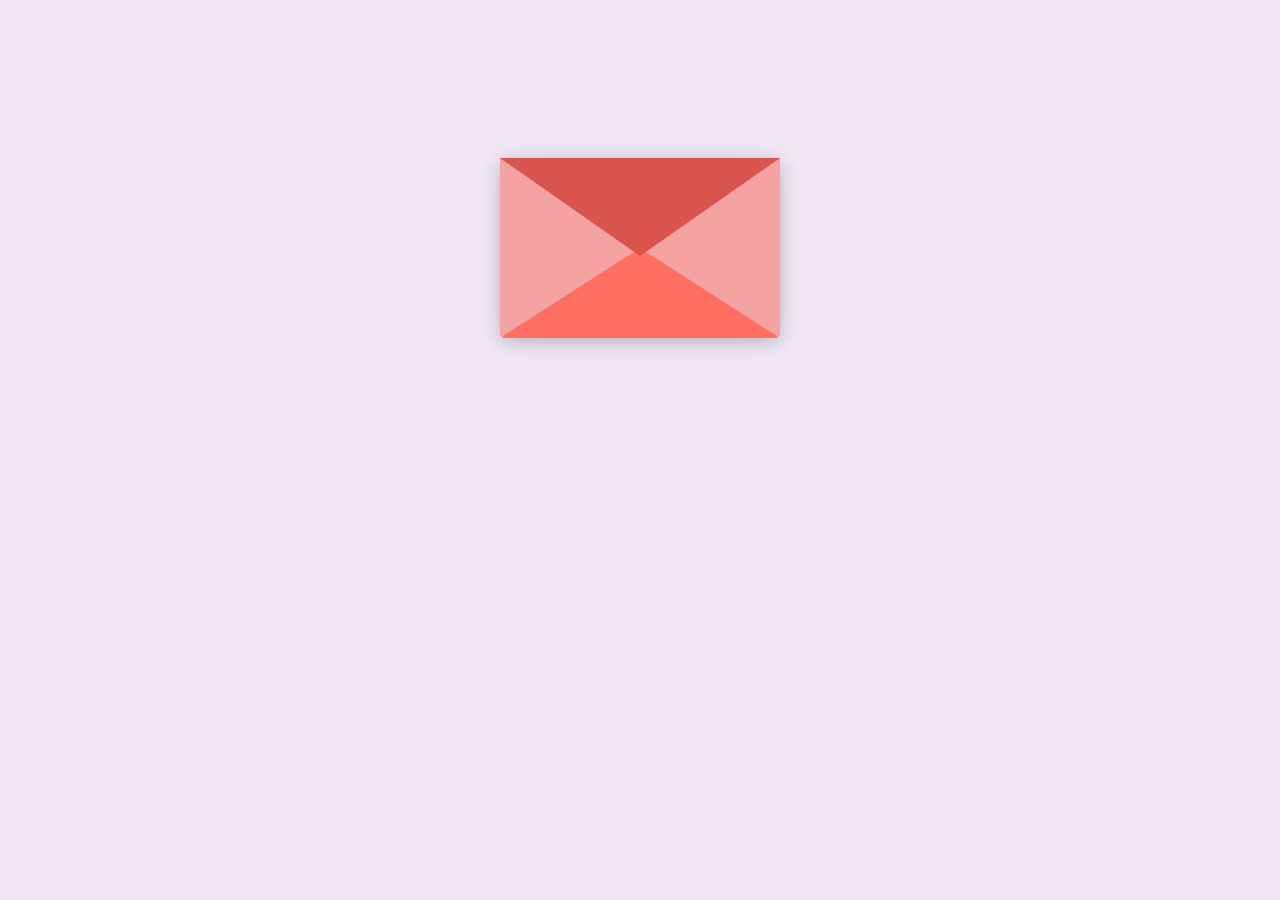
==== index.html @ 5aef2b8a "index.html" ====
<!DOCTYPE html>
<html lang="en">
  <head>
    <meta charset="UTF-8" />
    <title>Love letter for crush</title>
    <link rel="preconnect" href="https://fonts.googleapis.com" />
    <link rel="preconnect" href="https://fonts.gstatic.com" crossorigin />
    <link
      href="https://fonts.googleapis.com/css2?family=Dancing+Script:wght@400..700&display=swap"
      rel="stylesheet" />
    <link rel="stylesheet" href="love letter 2.css" />
  </head>
  <body>
    <!-- tiktok meowish -->
    <div class="envlope-wrapper">
      <div id="envelope" class="close">
        <div class="front flap"></div>
        <div class="front pocket"></div>
        <div class="letter">
         <div class="letter">
          <!-- Gunakan satu kotak pesan ini agar tulisan mengalir natural -->
          <div class="pesan-panjang">
            <b>Untuk: Lathifah Nur Safitri</b><br><br>
           Halo sayang, aku bisa buat ini loh. Keren, kan? Hehehe, aku mau ucapin terima kasih ke kamu karna sejak ada kamu aku ngerasa hari aku jadi lebih berwarna karena selalu ada orang yang menyapa aku di pagi hari, selalu ngajak main, selalu mau dengerin cerita gajelas aku tiap hari hehehe. Semoga kamu gak eneg aja sama aku yaaa. Semoga juga kamu bisa betah-betah di perantauan sana sayang, aku tau itu hal yang berat tapi aku tau kamu bisa survive di sana sayang. Oh iya, aku juga ada sedikit hadiah buat kamu yaa, hadiah yang bisa nemenin kamu dan jadi pengganti aku disana. biar kamu inget aku terus wkwkw.
          </div>
        </div>
        <div class="hearts">
          <div class="heart a1"></div>
          <div class="heart a2"></div>
          <div class="heart a3"></div>
        </div>
      </div>
    </div>
<!-- ... kode lainnya ... -->
    <div class="reset">
      <button id="open">Open</button>
      <button id="reset">Close</button>
    </div>

    <!-- Pastikan tulisan pada 'src' sama persis dengan nama file lagumu -->
    <audio id="bg-music" loop>
      <source src="perfect.mp3" type="audio/mpeg" />
    </audio>

    <script src="https://cdnjs.cloudflare.com/ajax/libs/jquery/3.5.1/jquery.min.js"></script>
    <script src="love letter 2.js"></script>
  </body>
</html>
---- love letter 2.css ----
#envelope {
  position: relative;
  width: 280px;
  height: 180px;
  border-bottom-left-radius: 6px;
  border-bottom-right-radius: 6px;
  margin-left: auto;
  margin-right: auto;
  top: 150px;
  background-color: #d9534f; /* Warm romantic red */
  box-shadow: 0 4px 20px rgba(0, 0, 0, 0.2);
}

.front {
  position: absolute;
  width: 0;
  height: 0;
  z-index: 3;
}

.flap {
  border-left: 140px solid transparent;
  border-right: 140px solid transparent;
  border-bottom: 82px solid transparent;
  /* a little smaller */
  border-top: 98px solid #d9534f; /* Same romantic red */
  /* a little larger */
  transform-origin: top;
  pointer-events: none;
}

.pocket {
  border-left: 140px solid #f5a3a2; /* Soft pinkish red for the pocket */
  border-right: 140px solid #f5a3a2;
  border-bottom: 90px solid #ff6f61; /* Lighter romantic red */
  border-top: 90px solid transparent;
  border-bottom-left-radius: 6px;
  border-bottom-right-radius: 6px;
}

.letter {
  position: relative;
  background-color: #fff;
  width: 90%;
  margin-left: auto;
  margin-right: auto;
  height: 90%;
  top: 5%;
  border-radius: 6px;
  box-shadow: 0 2px 26px rgba(0, 0, 0, 0.12);
  font-family: "Dancing Script", cursive;
  overflow: hidden;
}

.letter:after {
  content: "";
  position: absolute;
  top: 0;
  bottom: 0;
  left: 0;
  right: 0;
}

.words {
  position: absolute;
  left: 10%;
  width: 80%;
  height: 14%;
  background-color: #ffe6e6; /* Light romantic tone */
}

.words.line1 {
  top: 10%;
  font-size: 0.5rem;
  width: 20%;
  height: 7%;
  font-size: 0.7rem;
}

.words.line2 {
  top: 30%;
  text-align: center;
  font-size: 1.1rem;
}

.words.line3 {
  top: 50%;
  font-size: 1.1rem;
  text-align: center;
}

.words.line4 {
  top: 70%;
  font-size: 1.1rem;
  text-align: center;
}

.open .flap {
  transform: rotateX(180deg);
  transition: transform 0.4s ease, z-index 0.6s;
  z-index: 1;
}

.close .flap {
  transform: rotateX(0deg);
  transition: transform 0.4s 0.6s ease, z-index 1s;
  z-index: 5;
}

.close .letter {
  transform: translateY(0px);
  transition: transform 0.4s ease, z-index 1s;
  z-index: 1;
}

.open .letter {
  transform: translateY(-100px);
  transition: transform 0.4s 0.6s ease, z-index 0.6s;
  z-index: 2;
}

.hearts {
  position: absolute;
  top: 90px;
  left: 0;
  right: 0;
  z-index: 2;
}

.heart {
  position: absolute;
  bottom: 0;
  right: 10%;
  pointer-events: none;
}

.heart:before,
.heart:after {
  position: absolute;
  content: "";
  left: 50px;
  top: 0;
  width: 50px;
  height: 80px;
  background: #e60073; /* Deep romantic pink */
  border-radius: 50px 50px 0 0;
  transform: rotate(-45deg);
  transform-origin: 0 100%;
  pointer-events: none;
}

.heart:after {
  left: 0;
  transform: rotate(45deg);
  transform-origin: 100% 100%;
}

.close .heart {
  opacity: 0;
  -webkit-animation: none;
  animation: none;
}

.a1 {
  left: 20%;
  transform: scale(0.6);
  opacity: 1;
  -webkit-animation: slideUp 4s linear 1, sideSway 2s ease-in-out 4 alternate;
  -moz-animation: slideUp 4s linear 1, sideSway 2s ease-in-out 4 alternate;
  -webkit-animation-fill-mode: forwards;
  animation-fill-mode: forwards;
  -webkit-animation-delay: 0.7s;
  animation-delay: 0.7s;
}

.a2 {
  left: 55%;
  transform: scale(1);
  opacity: 1;
  -webkit-animation: slideUp 5s linear 1, sideSway 4s ease-in-out 2 alternate;
  -moz-animation: slideUp 5s linear 1, sideSway 4s ease-in-out 2 alternate;
  -webkit-animation-fill-mode: forwards;
  animation-fill-mode: forwards;
  -webkit-animation-delay: 0.7s;
  animation-delay: 0.7s;
}

.a3 {
  left: 10%;
  transform: scale(0.8);
  opacity: 1;
  -webkit-animation: slideUp 7s linear 1, sideSway 2s ease-in-out 6 alternate;
  -moz-animation: slideUp 7s linear 1, sideSway 2s ease-in-out 6 alternate;
  -webkit-animation-fill-mode: forwards;
  animation-fill-mode: forwards;
  -webkit-animation-delay: 0.7s;
  animation-delay: 0.7s;
}

@-webkit-keyframes slideUp {
  0% {
    top: 0;
  }
  100% {
    top: -600px;
  }
}
@keyframes slideUp {
  0% {
    top: 0;
  }
  100% {
    top: -600px;
  }
}
@-webkit-keyframes sideSway {
  0% {
    margin-left: 0px;
  }
  100% {
    margin-left: 50px;
  }
}
@keyframes sideSway {
  0% {
    margin-left: 0px;
  }
  100% {
    margin-left: 50px;
  }
}
body {
  background-color: #f0e6f6; /* Soft lavender for a romantic, dreamy feel */
}

.envlope-wrapper {
  height: 380px;
}

.reset {
  text-align: center;
}

.reset button {
  font-weight: 800;
  font-style: normal;
  transition: all 0.1s linear;
  -webkit-appearance: none;
  background-color: transparent;
  border: solid 2px #d9534f;
  border-radius: 4px;
  color: #d9534f;
  display: inline-block;
  font-size: 14px;
  text-transform: uppercase;
  margin: 5px;
  padding: 10px;
  line-height: 1em;
  text-decoration: none;
  min-width: 120px;
  cursor: pointer;
}

.reset button:hover {
  background-color: #d9534f;
  color: #fff;
}
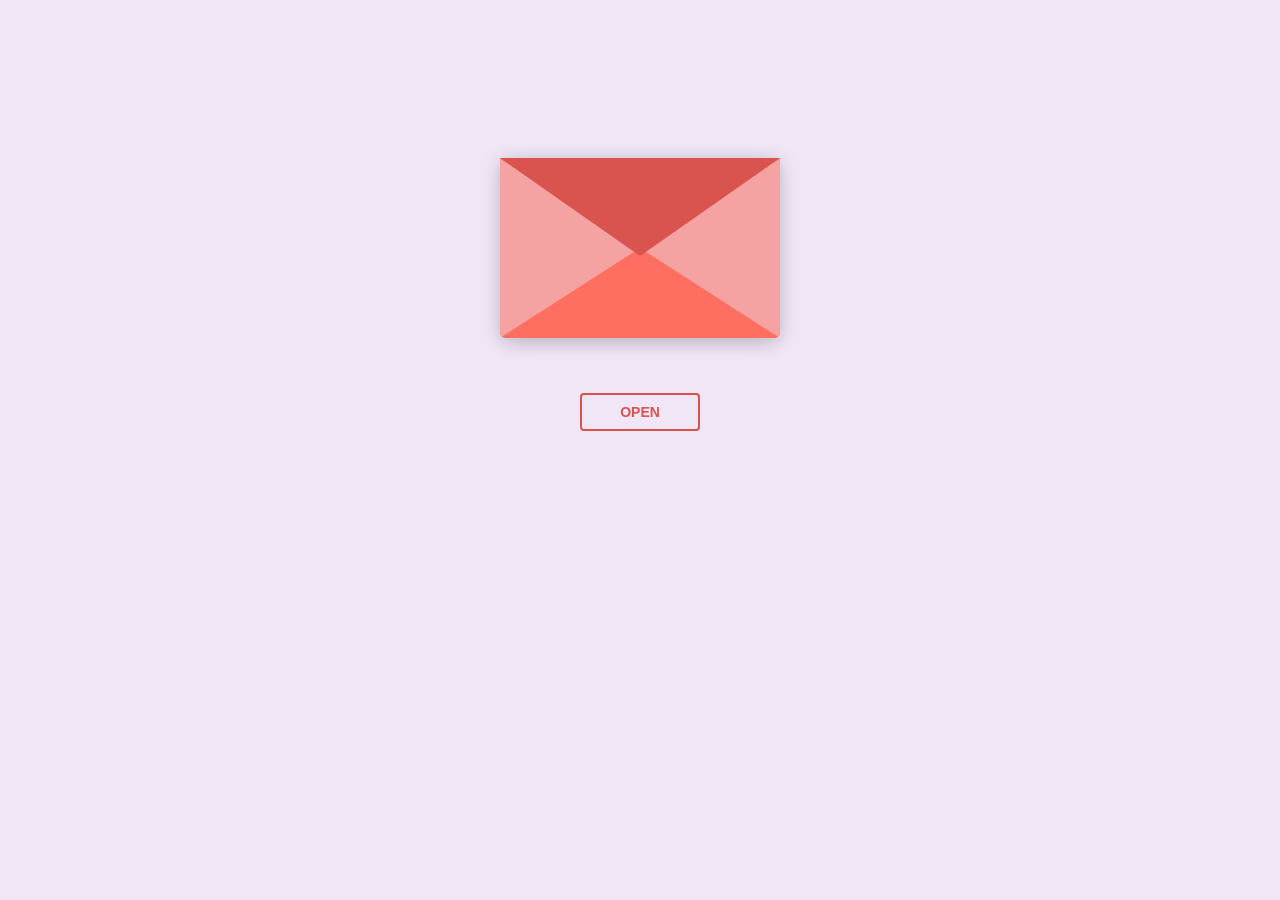
==== commit a8ff220a: "Add files via upload" ====
--- a/index.html
+++ b/index.html
@@ -1,48 +1,59 @@
-<!DOCTYPE html>
-<html lang="en">
-  <head>
-    <meta charset="UTF-8" />
-    <title>Love letter for crush</title>
-    <link rel="preconnect" href="https://fonts.googleapis.com" />
-    <link rel="preconnect" href="https://fonts.gstatic.com" crossorigin />
-    <link
-      href="https://fonts.googleapis.com/css2?family=Dancing+Script:wght@400..700&display=swap"
-      rel="stylesheet" />
-    <link rel="stylesheet" href="love letter 2.css" />
-  </head>
-  <body>
-    <!-- tiktok meowish -->
-    <div class="envlope-wrapper">
-      <div id="envelope" class="close">
-        <div class="front flap"></div>
-        <div class="front pocket"></div>
-        <div class="letter">
-         <div class="letter">
-          <!-- Gunakan satu kotak pesan ini agar tulisan mengalir natural -->
-          <div class="pesan-panjang">
-            <b>Untuk: Lathifah Nur Safitri</b><br><br>
-           Halo sayang, aku bisa buat ini loh. Keren, kan? Hehehe, aku mau ucapin terima kasih ke kamu karna sejak ada kamu aku ngerasa hari aku jadi lebih berwarna karena selalu ada orang yang menyapa aku di pagi hari, selalu ngajak main, selalu mau dengerin cerita gajelas aku tiap hari hehehe. Semoga kamu gak eneg aja sama aku yaaa. Semoga juga kamu bisa betah-betah di perantauan sana sayang, aku tau itu hal yang berat tapi aku tau kamu bisa survive di sana sayang. Oh iya, aku juga ada sedikit hadiah buat kamu yaa, hadiah yang bisa nemenin kamu dan jadi pengganti aku disana. biar kamu inget aku terus wkwkw.
-          </div>
-        </div>
-        <div class="hearts">
-          <div class="heart a1"></div>
-          <div class="heart a2"></div>
-          <div class="heart a3"></div>
-        </div>
-      </div>
-    </div>
-<!-- ... kode lainnya ... -->
-    <div class="reset">
-      <button id="open">Open</button>
-      <button id="reset">Close</button>
-    </div>
-
-    <!-- Pastikan tulisan pada 'src' sama persis dengan nama file lagumu -->
-    <audio id="bg-music" loop>
-      <source src="perfect.mp3" type="audio/mpeg" />
-    </audio>
-
-    <script src="https://cdnjs.cloudflare.com/ajax/libs/jquery/3.5.1/jquery.min.js"></script>
-    <script src="love letter 2.js"></script>
-  </body>
-</html>
+<!DOCTYPE html>
+<html lang="en">
+  <head>
+    <meta charset="UTF-8" />
+    <title>Love letter for crush</title>
+    <link rel="preconnect" href="https://fonts.googleapis.com" />
+    <link rel="preconnect" href="https://fonts.gstatic.com" crossorigin />
+    <link
+      href="https://fonts.googleapis.com/css2?family=Dancing+Script:wght@400..700&display=swap"
+      rel="stylesheet" />
+    <link rel="stylesheet" href="love_letter_2.css" />
+  </head>
+  <body>
+    <!-- tiktok meowish -->
+    <div class="envlope-wrapper">
+      <div id="envelope" class="close">
+        <div class="front flap"></div>
+        <div class="front pocket"></div>
+        <div class="letter">
+          <div class="words line1">To: Crush</div>
+          <div class="words line2">Dear crush, you are so beautiful</div>
+          <div class="words line3">That every time i see you</div>
+          <div class="words line4">my world stops,</div>
+        </div>
+        <div class="hearts">
+          <div class="heart a1"></div>
+          <div class="heart a2"></div>
+          <div class="heart a3"></div>
+        </div>
+      </div>
+    </div>
+    <div class="reset">
+      <button id="open">Open</button>
+    </div>
+
+    <!-- Popup kertas besar berisi surat lengkap -->
+    <div id="full-letter-overlay" class="full-letter-overlay">
+      <div class="full-letter-paper">
+        <button id="close-letter" class="close-letter-btn" aria-label="Close">&times;</button>
+        <!-- GANTI TEKS DI BAWAH INI DENGAN TULISAN CUSTOM KAMU -->
+        <h2>To My Dear Crush,</h2>
+        <p>
+          Setiap kali aku melihatmu, duniaku seakan berhenti sejenak.
+          Senyummu adalah alasan hariku jadi lebih baik, dan aku selalu
+          menantikan momen kita bertemu.
+        </p>
+        <p>
+          Tulis di sini pesan panjang, puisi, atau cerita yang ingin kamu
+          sampaikan. Kamu bisa menambahkan sebanyak mungkin paragraf,
+          karena kertas ini bisa di-scroll.
+        </p>
+        <p class="signature">— Dari seseorang yang menyayangimu</p>
+      </div>
+    </div>
+
+    <script src="https://cdnjs.cloudflare.com/ajax/libs/jquery/3.5.1/jquery.min.js"></script>
+    <script src="love_letter_2.js"></script>
+  </body>
+</html>
--- a/love_letter_2.css
+++ b/love_letter_2.css
@@ -0,0 +1,352 @@
+#envelope {
+  position: relative;
+  width: 280px;
+  height: 180px;
+  border-bottom-left-radius: 6px;
+  border-bottom-right-radius: 6px;
+  margin-left: auto;
+  margin-right: auto;
+  top: 150px;
+  background-color: #d9534f; /* Warm romantic red */
+  box-shadow: 0 4px 20px rgba(0, 0, 0, 0.2);
+  cursor: pointer;
+}
+
+.front {
+  position: absolute;
+  width: 0;
+  height: 0;
+  z-index: 3;
+}
+
+.flap {
+  border-left: 140px solid transparent;
+  border-right: 140px solid transparent;
+  border-bottom: 82px solid transparent;
+  border-top: 98px solid #d9534f; /* Same romantic red */
+  transform-origin: top;
+  pointer-events: none;
+}
+
+.pocket {
+  border-left: 140px solid #f5a3a2; /* Soft pinkish red for the pocket */
+  border-right: 140px solid #f5a3a2;
+  border-bottom: 90px solid #ff6f61; /* Lighter romantic red */
+  border-top: 90px solid transparent;
+  border-bottom-left-radius: 6px;
+  border-bottom-right-radius: 6px;
+}
+
+.letter {
+  position: relative;
+  background-color: #fff;
+  width: 90%;
+  margin-left: auto;
+  margin-right: auto;
+  height: 90%;
+  top: 5%;
+  border-radius: 6px;
+  box-shadow: 0 2px 26px rgba(0, 0, 0, 0.12);
+  font-family: "Dancing Script", cursive;
+}
+
+.letter:after {
+  content: "";
+  position: absolute;
+  top: 0;
+  bottom: 0;
+  left: 0;
+  right: 0;
+}
+
+.words {
+  position: absolute;
+  left: 10%;
+  width: 80%;
+  height: 14%;
+  background-color: #ffe6e6; /* Light romantic tone */
+}
+
+.words.line1 {
+  top: 10%;
+  width: 20%;
+  height: 7%;
+  font-size: 0.7rem;
+}
+
+.words.line2 {
+  top: 30%;
+  text-align: center;
+  font-size: 1.1rem;
+}
+
+.words.line3 {
+  top: 50%;
+  font-size: 1.1rem;
+  text-align: center;
+}
+
+.words.line4 {
+  top: 70%;
+  font-size: 1.1rem;
+  text-align: center;
+}
+
+.open .flap {
+  transform: rotateX(180deg);
+  transition: transform 0.4s ease, z-index 0.6s;
+  z-index: 1;
+}
+
+.close .flap {
+  transform: rotateX(0deg);
+  transition: transform 0.4s 0.6s ease, z-index 1s;
+  z-index: 5;
+}
+
+.close .letter {
+  transform: translateY(0px);
+  transition: transform 0.4s ease, z-index 1s;
+  z-index: 1;
+}
+
+.open .letter {
+  transform: translateY(-100px);
+  transition: transform 0.4s 0.6s ease, z-index 0.6s;
+  z-index: 2;
+}
+
+.hearts {
+  position: absolute;
+  top: 90px;
+  left: 0;
+  right: 0;
+  z-index: 2;
+}
+
+.heart {
+  position: absolute;
+  bottom: 0;
+  right: 10%;
+  pointer-events: none;
+}
+
+.heart:before,
+.heart:after {
+  position: absolute;
+  content: "";
+  left: 50px;
+  top: 0;
+  width: 50px;
+  height: 80px;
+  background: #e60073; /* Deep romantic pink */
+  border-radius: 50px 50px 0 0;
+  transform: rotate(-45deg);
+  transform-origin: 0 100%;
+  pointer-events: none;
+}
+
+.heart:after {
+  left: 0;
+  transform: rotate(45deg);
+  transform-origin: 100% 100%;
+}
+
+.close .heart {
+  opacity: 0;
+  -webkit-animation: none;
+  animation: none;
+}
+
+.a1 {
+  left: 20%;
+  transform: scale(0.6);
+  opacity: 1;
+  -webkit-animation: slideUp 4s linear 1, sideSway 2s ease-in-out 4 alternate;
+  -moz-animation: slideUp 4s linear 1, sideSway 2s ease-in-out 4 alternate;
+  -webkit-animation-fill-mode: forwards;
+  animation-fill-mode: forwards;
+  -webkit-animation-delay: 0.7s;
+  animation-delay: 0.7s;
+}
+
+.a2 {
+  left: 55%;
+  transform: scale(1);
+  opacity: 1;
+  -webkit-animation: slideUp 5s linear 1, sideSway 4s ease-in-out 2 alternate;
+  -moz-animation: slideUp 5s linear 1, sideSway 4s ease-in-out 2 alternate;
+  -webkit-animation-fill-mode: forwards;
+  animation-fill-mode: forwards;
+  -webkit-animation-delay: 0.7s;
+  animation-delay: 0.7s;
+}
+
+.a3 {
+  left: 10%;
+  transform: scale(0.8);
+  opacity: 1;
+  -webkit-animation: slideUp 7s linear 1, sideSway 2s ease-in-out 6 alternate;
+  -moz-animation: slideUp 7s linear 1, sideSway 2s ease-in-out 6 alternate;
+  -webkit-animation-fill-mode: forwards;
+  animation-fill-mode: forwards;
+  -webkit-animation-delay: 0.7s;
+  animation-delay: 0.7s;
+}
+
+@-webkit-keyframes slideUp {
+  0% {
+    top: 0;
+  }
+  100% {
+    top: -600px;
+  }
+}
+@keyframes slideUp {
+  0% {
+    top: 0;
+  }
+  100% {
+    top: -600px;
+  }
+}
+@-webkit-keyframes sideSway {
+  0% {
+    margin-left: 0px;
+  }
+  100% {
+    margin-left: 50px;
+  }
+}
+@keyframes sideSway {
+  0% {
+    margin-left: 0px;
+  }
+  100% {
+    margin-left: 50px;
+  }
+}
+body {
+  background-color: #f0e6f6; /* Soft lavender for a romantic, dreamy feel */
+}
+
+.envlope-wrapper {
+  height: 380px;
+  transition: opacity 0.5s ease, transform 0.5s ease;
+}
+
+/* Amplop menghilang (fade + sedikit mengecil) setelah dibuka */
+.envlope-wrapper.faded {
+  opacity: 0;
+  transform: scale(0.85);
+  pointer-events: none;
+}
+
+.reset {
+  text-align: center;
+  transition: opacity 0.4s ease;
+}
+
+.reset.hidden-btn {
+  opacity: 0;
+  pointer-events: none;
+}
+
+.reset button {
+  font-weight: 800;
+  font-style: normal;
+  transition: all 0.1s linear;
+  -webkit-appearance: none;
+  background-color: transparent;
+  border: solid 2px #d9534f;
+  border-radius: 4px;
+  color: #d9534f;
+  display: inline-block;
+  font-size: 14px;
+  text-transform: uppercase;
+  margin: 5px;
+  padding: 10px;
+  line-height: 1em;
+  text-decoration: none;
+  min-width: 120px;
+  cursor: pointer;
+}
+
+.reset button:hover {
+  background-color: #d9534f;
+  color: #fff;
+}
+
+/* ===== Popup kertas surat besar ===== */
+.full-letter-overlay {
+  position: fixed;
+  inset: 0;
+  background: rgba(40, 10, 20, 0.55);
+  display: flex;
+  align-items: center;
+  justify-content: center;
+  opacity: 0;
+  visibility: hidden;
+  transition: opacity 0.5s ease;
+  z-index: 20;
+  padding: 20px;
+}
+
+.full-letter-overlay.show {
+  opacity: 1;
+  visibility: visible;
+}
+
+.full-letter-paper {
+  position: relative;
+  background: #fffaf6;
+  width: min(600px, 92vw);
+  max-height: 80vh;
+  overflow-y: auto;
+  padding: 40px 36px;
+  border-radius: 10px;
+  box-shadow: 0 15px 50px rgba(0, 0, 0, 0.35);
+  font-family: "Dancing Script", cursive;
+  transform: scale(0.7) translateY(30px);
+  transition: transform 0.45s ease;
+}
+
+.full-letter-overlay.show .full-letter-paper {
+  transform: scale(1) translateY(0);
+}
+
+.full-letter-paper h2 {
+  margin-top: 0;
+  text-align: center;
+  color: #d9534f;
+  font-size: 2rem;
+}
+
+.full-letter-paper p {
+  font-size: 1.3rem;
+  line-height: 1.6;
+  color: #333;
+}
+
+.full-letter-paper .signature {
+  text-align: right;
+  font-size: 1.4rem;
+  margin-top: 24px;
+  color: #d9534f;
+}
+
+.close-letter-btn {
+  position: absolute;
+  top: 8px;
+  right: 12px;
+  background: none;
+  border: none;
+  font-size: 1.8rem;
+  line-height: 1;
+  color: #d9534f;
+  cursor: pointer;
+}
+
+.close-letter-btn:hover {
+  color: #a83431;
+}
